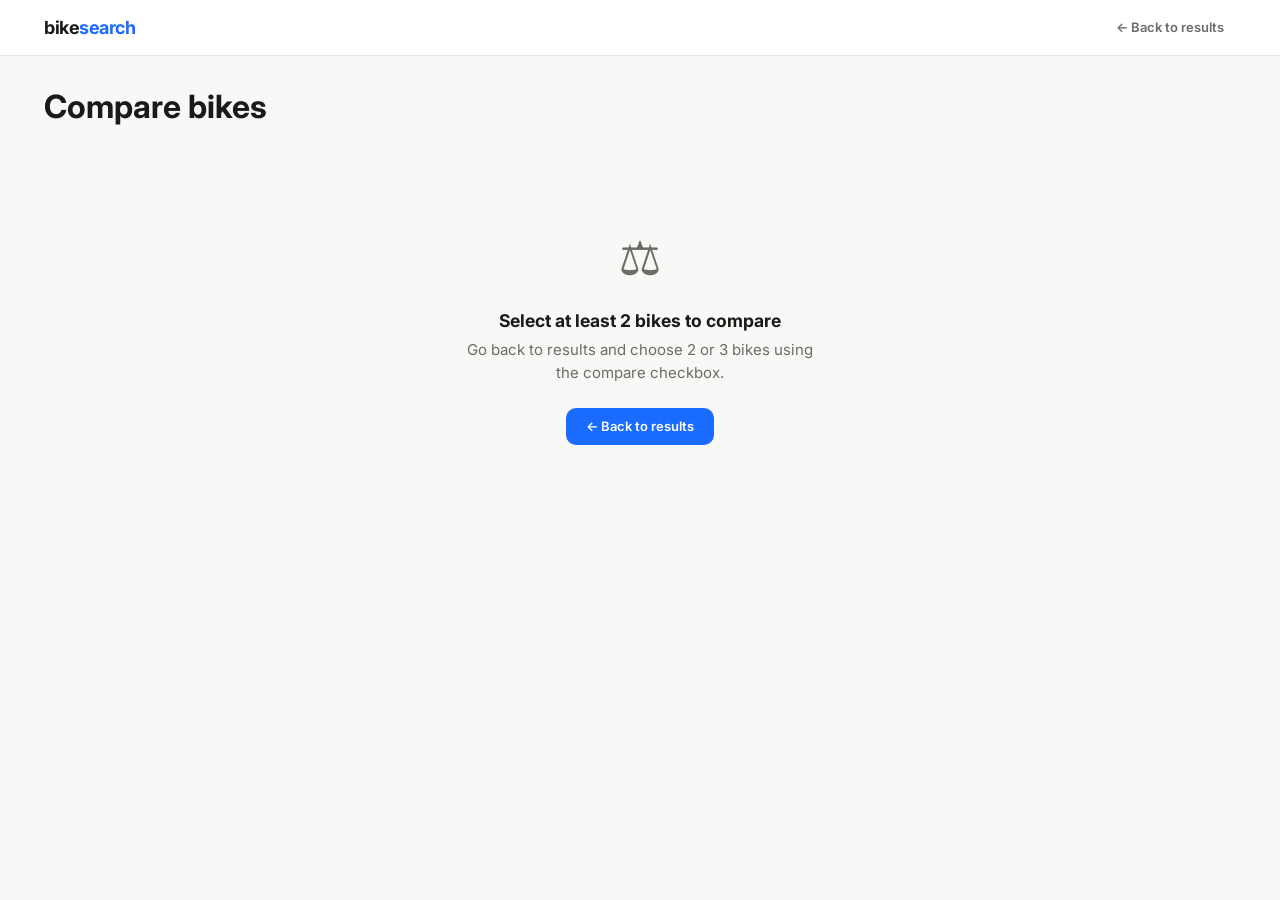
==== compare.html @ 5f413443 "Build first site version: wizard, results, comparator, size recommender - index.html: 4-step guided " ====
<!DOCTYPE html>
<html lang="en">
<head>
  <meta charset="UTF-8">
  <meta name="viewport" content="width=device-width, initial-scale=1">
  <title>Compare Bikes — Bike Search</title>
  <link rel="preconnect" href="https://fonts.googleapis.com">
  <link rel="preconnect" href="https://fonts.gstatic.com" crossorigin>
  <link href="https://fonts.googleapis.com/css2?family=Inter:wght@400;500;600;700&display=swap" rel="stylesheet">
  <link rel="stylesheet" href="css/base.css">
  <link rel="stylesheet" href="css/components.css">
  <link rel="stylesheet" href="css/pages/compare.css">
</head>
<body>

  <nav class="topnav">
    <div class="container">
      <a class="topnav__logo" href="index.html">bike<span>search</span></a>
      <a href="results.html" class="btn btn-ghost text-sm">← Back to results</a>
    </div>
  </nav>

  <main class="compare-page">
    <div class="container">
      <h1 class="compare-heading">Compare bikes</h1>
      <div id="compare-root" class="compare-root"></div>
    </div>
  </main>

  <div id="toast" role="alert" aria-live="polite"></div>

  <script src="config.js" onerror="console.warn('config.js not found')"></script>
  <script type="module">
    import { initComparePage } from './js/comparator.js';
    initComparePage();
  </script>
</body>
</html>
---- css/base.css ----
/* ─── Reset ──────────────────────────────────────────────────────────────── */
*, *::before, *::after { box-sizing: border-box; margin: 0; padding: 0; }
img, svg { display: block; max-width: 100%; }
button { cursor: pointer; font: inherit; border: none; background: none; }
a { color: inherit; text-decoration: none; }
ul, ol { list-style: none; }
dialog { border: none; padding: 0; }

/* ─── Design tokens ──────────────────────────────────────────────────────── */
:root {
  /* Colours */
  --c-bg:        #f8f8f6;
  --c-surface:   #ffffff;
  --c-border:    #e4e4e0;
  --c-text:      #1a1a18;
  --c-muted:     #6b6b67;
  --c-accent:    #1a6bff;
  --c-accent-dk: #0d52cc;
  --c-road:      #1a6bff;
  --c-gravel:    #2e9e6b;
  --c-mtb:       #d46b00;
  --c-danger:    #d43030;
  --c-warning:   #e8a020;
  --c-success:   #2e9e6b;

  /* Spacing */
  --sp-1: 4px;
  --sp-2: 8px;
  --sp-3: 12px;
  --sp-4: 16px;
  --sp-5: 20px;
  --sp-6: 24px;
  --sp-8: 32px;
  --sp-10: 40px;
  --sp-12: 48px;
  --sp-16: 64px;

  /* Typography */
  --font: 'Inter', system-ui, -apple-system, sans-serif;
  --fs-xs:  11px;
  --fs-sm:  13px;
  --fs-md:  15px;
  --fs-lg:  18px;
  --fs-xl:  24px;
  --fs-2xl: 32px;
  --fs-3xl: 48px;
  --fw-normal: 400;
  --fw-medium: 500;
  --fw-semibold: 600;
  --fw-bold: 700;
  --lh-tight: 1.2;
  --lh-base:  1.5;

  /* Radius */
  --r-sm:   6px;
  --r-md:   10px;
  --r-lg:   16px;
  --r-full: 999px;

  /* Shadow */
  --shadow-sm: 0 1px 3px rgba(0,0,0,.08), 0 1px 2px rgba(0,0,0,.06);
  --shadow-md: 0 4px 12px rgba(0,0,0,.10), 0 2px 4px rgba(0,0,0,.06);
  --shadow-lg: 0 12px 32px rgba(0,0,0,.12), 0 4px 8px rgba(0,0,0,.06);

  /* Transitions */
  --t-fast: 120ms ease;
  --t-base: 200ms ease;
}

/* ─── Base styles ────────────────────────────────────────────────────────── */
html { font-size: 16px; scroll-behavior: smooth; }

body {
  font-family: var(--font);
  font-size: var(--fs-md);
  line-height: var(--lh-base);
  color: var(--c-text);
  background: var(--c-bg);
  -webkit-font-smoothing: antialiased;
}

h1, h2, h3, h4 {
  line-height: var(--lh-tight);
  font-weight: var(--fw-bold);
}

/* ─── Layout helpers ─────────────────────────────────────────────────────── */
.container {
  width: 100%;
  max-width: 1240px;
  margin: 0 auto;
  padding: 0 var(--sp-6);
}

/* ─── Topnav ─────────────────────────────────────────────────────────────── */
.topnav {
  position: sticky;
  top: 0;
  z-index: 100;
  background: var(--c-surface);
  border-bottom: 1px solid var(--c-border);
  height: 56px;
  display: flex;
  align-items: center;
}
.topnav .container {
  display: flex;
  align-items: center;
  justify-content: space-between;
  gap: var(--sp-4);
}
.topnav__logo {
  font-size: var(--fs-lg);
  font-weight: var(--fw-bold);
  letter-spacing: -.5px;
  color: var(--c-text);
}
.topnav__logo span { color: var(--c-accent); }

/* ─── Utility classes ────────────────────────────────────────────────────── */
.sr-only {
  position: absolute; width: 1px; height: 1px;
  padding: 0; margin: -1px; overflow: hidden;
  clip: rect(0,0,0,0); white-space: nowrap; border: 0;
}
.text-muted { color: var(--c-muted); }
.text-sm    { font-size: var(--fs-sm); }

/* ─── Toast ──────────────────────────────────────────────────────────────── */
#toast {
  position: fixed;
  bottom: var(--sp-8);
  left: 50%;
  transform: translateX(-50%) translateY(20px);
  background: var(--c-text);
  color: #fff;
  font-size: var(--fs-sm);
  font-weight: var(--fw-medium);
  padding: var(--sp-3) var(--sp-5);
  border-radius: var(--r-full);
  opacity: 0;
  transition: opacity var(--t-base), transform var(--t-base);
  pointer-events: none;
  z-index: 9999;
  white-space: nowrap;
}
#toast.show {
  opacity: 1;
  transform: translateX(-50%) translateY(0);
}

/* ─── Skeleton loader ────────────────────────────────────────────────────── */
@keyframes shimmer {
  0%   { background-position: -400px 0; }
  100% { background-position:  400px 0; }
}
.skeleton {
  border-radius: var(--r-md);
  background: linear-gradient(90deg, #ebebeb 25%, #f5f5f5 50%, #ebebeb 75%);
  background-size: 800px 100%;
  animation: shimmer 1.4s infinite;
}
---- css/components.css ----
/* ─── Buttons ────────────────────────────────────────────────────────────── */
.btn {
  display: inline-flex;
  align-items: center;
  justify-content: center;
  gap: var(--sp-2);
  padding: var(--sp-3) var(--sp-5);
  border-radius: var(--r-md);
  font-size: var(--fs-sm);
  font-weight: var(--fw-semibold);
  transition: background var(--t-fast), color var(--t-fast), border-color var(--t-fast);
  white-space: nowrap;
  line-height: 1;
}
.btn:disabled { opacity: .45; cursor: not-allowed; }

.btn-primary {
  background: var(--c-accent);
  color: #fff;
}
.btn-primary:hover:not(:disabled) { background: var(--c-accent-dk); }

.btn-secondary {
  background: var(--c-surface);
  color: var(--c-text);
  border: 1.5px solid var(--c-border);
}
.btn-secondary:hover:not(:disabled) { border-color: #bbb; background: var(--c-bg); }

.btn-ghost {
  color: var(--c-muted);
  padding: var(--sp-2) var(--sp-3);
}
.btn-ghost:hover { color: var(--c-text); background: var(--c-bg); border-radius: var(--r-sm); }

.btn-lg {
  padding: var(--sp-4) var(--sp-8);
  font-size: var(--fs-md);
  border-radius: var(--r-lg);
}

/* ─── Chip (multi-select filter) ─────────────────────────────────────────── */
.chip {
  display: inline-flex;
  align-items: center;
  gap: var(--sp-1);
  padding: var(--sp-1) var(--sp-3);
  border-radius: var(--r-full);
  font-size: var(--fs-sm);
  font-weight: var(--fw-medium);
  border: 1.5px solid var(--c-border);
  background: var(--c-surface);
  color: var(--c-muted);
  cursor: pointer;
  transition: all var(--t-fast);
  user-select: none;
}
.chip:hover { border-color: var(--c-accent); color: var(--c-accent); }
.chip.active {
  background: var(--c-accent);
  border-color: var(--c-accent);
  color: #fff;
}

/* ─── Badge ──────────────────────────────────────────────────────────────── */
.badge {
  display: inline-block;
  padding: 2px 8px;
  border-radius: var(--r-full);
  font-size: var(--fs-xs);
  font-weight: var(--fw-semibold);
  text-transform: uppercase;
  letter-spacing: .5px;
}
.badge-road   { background: #deeaff; color: var(--c-road); }
.badge-gravel { background: #d3f0e4; color: var(--c-gravel); }
.badge-mtb    { background: #fde8cc; color: var(--c-mtb); }

/* ─── Bike card ──────────────────────────────────────────────────────────── */
.bike-card {
  background: var(--c-surface);
  border: 1px solid var(--c-border);
  border-radius: var(--r-lg);
  overflow: hidden;
  transition: box-shadow var(--t-base), transform var(--t-base);
  display: flex;
  flex-direction: column;
  cursor: pointer;
}
.bike-card:hover {
  box-shadow: var(--shadow-md);
  transform: translateY(-2px);
}
.bike-card__image-wrap {
  position: relative;
  aspect-ratio: 16/9;
  background: #f0f0ee;
  overflow: hidden;
}
.bike-card__image-wrap img {
  width: 100%; height: 100%;
  object-fit: cover;
  transition: transform var(--t-base);
}
.bike-card:hover .bike-card__image-wrap img { transform: scale(1.03); }
.bike-card__img-placeholder {
  width: 100%; height: 100%;
  display: flex;
  align-items: center;
  justify-content: center;
  color: #ccc;
}
.bike-card__compare {
  position: absolute;
  top: var(--sp-3);
  right: var(--sp-3);
  width: 28px; height: 28px;
  border-radius: var(--r-sm);
  border: 1.5px solid var(--c-border);
  background: rgba(255,255,255,.9);
  display: flex; align-items: center; justify-content: center;
  cursor: pointer;
  transition: all var(--t-fast);
  -webkit-appearance: none;
  appearance: none;
}
.bike-card__compare:hover, .bike-card__compare:checked { border-color: var(--c-accent); }
.bike-card__compare:checked { background: var(--c-accent); }
.bike-card__compare:checked::after {
  content: '';
  width: 10px; height: 10px;
  background: url("data:image/svg+xml,%3Csvg xmlns='http://www.w3.org/2000/svg' viewBox='0 0 10 10'%3E%3Cpath d='M1.5 5.5L4 8l4.5-6' stroke='white' stroke-width='1.5' fill='none' stroke-linecap='round'/%3E%3C/svg%3E") center/contain no-repeat;
}
.bike-card__badge {
  position: absolute;
  top: var(--sp-3);
  left: var(--sp-3);
}
.bike-card__body {
  padding: var(--sp-4);
  display: flex;
  flex-direction: column;
  gap: var(--sp-2);
  flex: 1;
}
.bike-card__brand { font-size: var(--fs-xs); color: var(--c-muted); font-weight: var(--fw-medium); text-transform: uppercase; letter-spacing: .5px; }
.bike-card__model {
  font-size: var(--fs-md);
  font-weight: var(--fw-semibold);
  line-height: 1.3;
  display: -webkit-box;
  -webkit-line-clamp: 2;
  -webkit-box-orient: vertical;
  overflow: hidden;
}
.bike-card__specs {
  display: flex;
  gap: var(--sp-4);
  font-size: var(--fs-sm);
  color: var(--c-muted);
  margin-top: auto;
  padding-top: var(--sp-3);
  border-top: 1px solid var(--c-border);
}
.bike-card__spec { display: flex; flex-direction: column; gap: 2px; }
.bike-card__spec-label { font-size: var(--fs-xs); text-transform: uppercase; letter-spacing: .4px; }
.bike-card__spec-value { font-weight: var(--fw-semibold); color: var(--c-text); }
.bike-card__price {
  font-size: var(--fs-lg);
  font-weight: var(--fw-bold);
  color: var(--c-text);
}

/* ─── Filter panel ───────────────────────────────────────────────────────── */
.filter-group { margin-bottom: var(--sp-6); }
.filter-group__label {
  display: flex;
  align-items: center;
  gap: var(--sp-2);
  font-size: var(--fs-sm);
  font-weight: var(--fw-semibold);
  margin-bottom: var(--sp-3);
  color: var(--c-text);
}
.filter-group__chips { display: flex; flex-wrap: wrap; gap: var(--sp-2); }

.tooltip-icon {
  width: 16px; height: 16px;
  border-radius: 50%;
  border: 1px solid var(--c-muted);
  color: var(--c-muted);
  font-size: 10px;
  font-weight: var(--fw-bold);
  display: inline-flex; align-items: center; justify-content: center;
  cursor: help;
  position: relative;
  flex-shrink: 0;
}
.tooltip-icon::after {
  content: attr(data-tip);
  position: absolute;
  bottom: calc(100% + 6px);
  left: 50%;
  transform: translateX(-50%);
  background: var(--c-text);
  color: #fff;
  font-size: var(--fs-xs);
  font-weight: var(--fw-normal);
  padding: var(--sp-2) var(--sp-3);
  border-radius: var(--r-sm);
  white-space: nowrap;
  max-width: 220px;
  white-space: normal;
  text-align: center;
  width: max-content;
  max-width: 200px;
  pointer-events: none;
  opacity: 0;
  transition: opacity var(--t-fast);
  z-index: 50;
  line-height: 1.4;
}
.tooltip-icon:hover::after { opacity: 1; }

/* Range slider */
.range-wrap { padding: var(--sp-2) 0; }
.range-labels { display: flex; justify-content: space-between; font-size: var(--fs-sm); color: var(--c-muted); margin-top: var(--sp-2); }
input[type=range] {
  -webkit-appearance: none;
  width: 100%;
  height: 4px;
  border-radius: 2px;
  background: var(--c-border);
  outline: none;
}
input[type=range]::-webkit-slider-thumb {
  -webkit-appearance: none;
  width: 18px; height: 18px;
  border-radius: 50%;
  background: var(--c-accent);
  cursor: pointer;
  border: 2px solid #fff;
  box-shadow: var(--shadow-sm);
}

/* Select */
.filter-select {
  width: 100%;
  padding: var(--sp-2) var(--sp-3);
  border: 1.5px solid var(--c-border);
  border-radius: var(--r-sm);
  font: inherit;
  font-size: var(--fs-sm);
  color: var(--c-text);
  background: var(--c-surface);
  cursor: pointer;
}
.filter-select:focus { outline: 2px solid var(--c-accent); outline-offset: 1px; }

/* Active filters bar */
.active-filters {
  display: flex;
  flex-wrap: wrap;
  align-items: center;
  gap: var(--sp-2);
  padding: var(--sp-3) 0;
}
.active-filter-tag {
  display: inline-flex;
  align-items: center;
  gap: var(--sp-1);
  padding: var(--sp-1) var(--sp-3);
  background: #deeaff;
  color: var(--c-accent-dk);
  border-radius: var(--r-full);
  font-size: var(--fs-xs);
  font-weight: var(--fw-medium);
}
.active-filter-tag button {
  width: 14px; height: 14px;
  border-radius: 50%;
  display: flex; align-items: center; justify-content: center;
  color: var(--c-accent-dk);
  font-size: 12px;
  line-height: 1;
}
.active-filter-tag button:hover { background: rgba(26,107,255,.15); }

/* ─── Comparator tray ────────────────────────────────────────────────────── */
.compare-tray {
  position: fixed;
  bottom: 0;
  left: 0;
  right: 0;
  background: var(--c-surface);
  border-top: 1px solid var(--c-border);
  box-shadow: 0 -4px 20px rgba(0,0,0,.10);
  z-index: 200;
  padding: var(--sp-3) var(--sp-6);
  display: flex;
  align-items: center;
  justify-content: space-between;
  gap: var(--sp-4);
  transform: translateY(100%);
  transition: transform var(--t-base);
}
.compare-tray.visible { transform: translateY(0); }
.compare-tray__bikes { display: flex; gap: var(--sp-3); align-items: center; }
.compare-tray__thumb {
  position: relative;
  width: 60px; height: 40px;
  border-radius: var(--r-sm);
  overflow: hidden;
  border: 1px solid var(--c-border);
  background: #f0f0ee;
  flex-shrink: 0;
}
.compare-tray__thumb img { width: 100%; height: 100%; object-fit: cover; }
.compare-tray__thumb-remove {
  position: absolute;
  top: -4px; right: -4px;
  width: 16px; height: 16px;
  border-radius: 50%;
  background: var(--c-danger);
  color: #fff;
  font-size: 10px;
  display: flex; align-items: center; justify-content: center;
}
.compare-tray__slot {
  width: 60px; height: 40px;
  border: 1.5px dashed var(--c-border);
  border-radius: var(--r-sm);
  display: flex; align-items: center; justify-content: center;
  color: var(--c-muted);
  font-size: var(--fs-xs);
  flex-shrink: 0;
}

/* ─── Dialog / modal ─────────────────────────────────────────────────────── */
dialog::backdrop { background: rgba(0,0,0,.45); }
.modal {
  border-radius: var(--r-lg);
  box-shadow: var(--shadow-lg);
  width: min(680px, calc(100vw - 32px));
  max-height: calc(100vh - 64px);
  overflow-y: auto;
}
.modal__header {
  display: flex;
  align-items: flex-start;
  justify-content: space-between;
  padding: var(--sp-6);
  border-bottom: 1px solid var(--c-border);
  position: sticky;
  top: 0;
  background: var(--c-surface);
  z-index: 1;
}
.modal__close {
  width: 32px; height: 32px;
  border-radius: var(--r-sm);
  display: flex; align-items: center; justify-content: center;
  color: var(--c-muted);
  font-size: 20px;
}
.modal__close:hover { background: var(--c-bg); color: var(--c-text); }
.modal__body { padding: var(--sp-6); }

/* ─── Empty state ────────────────────────────────────────────────────────── */
.empty-state {
  text-align: center;
  padding: var(--sp-16) var(--sp-6);
  color: var(--c-muted);
}
.empty-state__icon { font-size: 48px; margin-bottom: var(--sp-4); }
.empty-state h3 { color: var(--c-text); margin-bottom: var(--sp-2); }
.empty-state p { margin-bottom: var(--sp-6); max-width: 360px; margin-left: auto; margin-right: auto; }
---- css/pages/compare.css ----
/* ─── Page ───────────────────────────────────────────────────────────────── */
.compare-page { padding: var(--sp-8) 0 var(--sp-16); }
.compare-heading { font-size: var(--fs-2xl); margin-bottom: var(--sp-8); }
.compare-root { min-height: 200px; }

/* ─── Table wrapper (horizontal scroll on mobile) ────────────────────────── */
.compare-table-wrap { overflow-x: auto; }

/* ─── Compare table ──────────────────────────────────────────────────────── */
.compare-table {
  width: 100%;
  border-collapse: collapse;
  font-size: var(--fs-sm);
  min-width: 520px;
}

.compare-table__label-col { width: 160px; min-width: 120px; }
.compare-table__bike-col  { min-width: 200px; }

/* Label cells */
.compare-table__label {
  padding: var(--sp-3) var(--sp-4) var(--sp-3) 0;
  color: var(--c-muted);
  font-weight: var(--fw-medium);
  vertical-align: top;
  border-bottom: 1px solid var(--c-border);
  white-space: nowrap;
}

/* Value cells */
.compare-table__cell {
  padding: var(--sp-3) var(--sp-4);
  border-bottom: 1px solid var(--c-border);
  vertical-align: top;
}

/* First row = photos, no border above */
.compare-table tbody tr:first-child .compare-table__cell,
.compare-table tbody tr:first-child .compare-table__label { border-top: none; }

/* Highlight differing rows */
.row-differs .compare-table__cell { background: #fffbf0; }
.row-same    .compare-table__cell { color: var(--c-muted); }

/* Remove column button */
.compare-col-remove {
  display: block;
  margin: 0 auto var(--sp-3);
  width: 24px; height: 24px;
  border-radius: 50%;
  background: var(--c-bg);
  border: 1px solid var(--c-border);
  color: var(--c-muted);
  font-size: 14px;
  display: flex; align-items: center; justify-content: center;
}
.compare-col-remove:hover { background: #ffe0e0; border-color: var(--c-danger); color: var(--c-danger); }

/* Alert */
.alert-warning {
  background: #fde8cc;
  color: #7a3a00;
  padding: var(--sp-3) var(--sp-5);
  border-radius: var(--r-md);
  font-size: var(--fs-sm);
  margin-bottom: var(--sp-5);
}
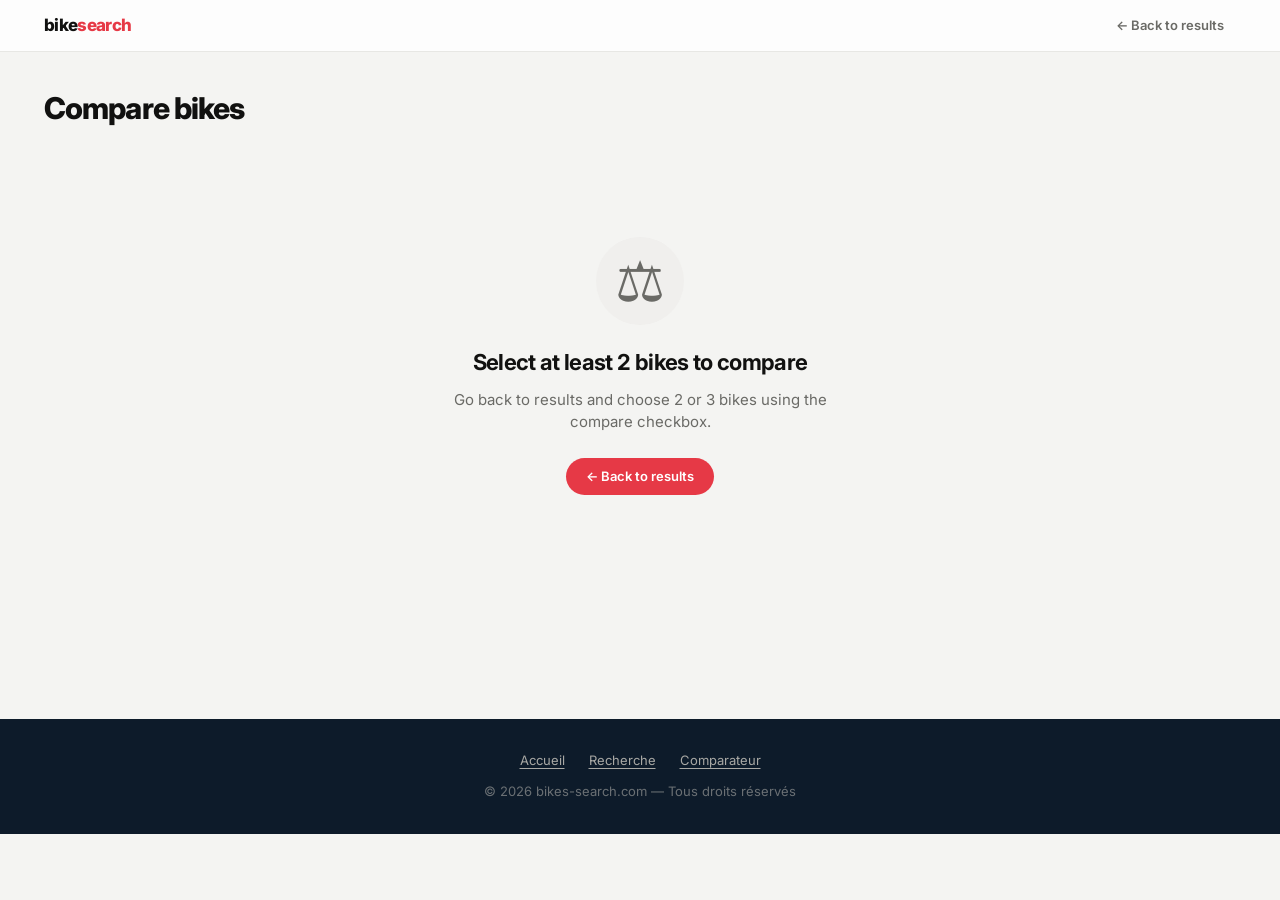
==== commit 8fe8e0fe: "Add site footer to all pages Co-Authored-By: Claude Sonnet 4.6 <noreply@anthropic.com>" ====
--- a/compare.html
+++ b/compare.html
@@ -29,7 +29,17 @@
 
   <div id="toast" role="alert" aria-live="polite"></div>
 
-  <script src="config.js" onerror="console.warn('config.js not found')"></script>
+  <footer class="site-footer">
+    <div class="site-footer__inner">
+      <nav class="site-footer__links">
+        <a href="index.html">Accueil</a>
+        <a href="results.html">Recherche</a>
+        <a href="compare.html">Comparateur</a>
+      </nav>
+      <p class="site-footer__copy">&copy; 2026 bikes-search.com &mdash; Tous droits r&eacute;serv&eacute;s</p>
+    </div>
+  </footer>
+
   <script type="module">
     import { initComparePage } from './js/comparator.js';
     initComparePage();
--- a/css/base.css
+++ b/css/base.css
@@ -8,63 +8,100 @@
 
 /* ─── Design tokens ──────────────────────────────────────────────────────── */
 :root {
-  /* Colours */
-  --c-bg:        #f8f8f6;
-  --c-surface:   #ffffff;
-  --c-border:    #e4e4e0;
-  --c-text:      #1a1a18;
-  --c-muted:     #6b6b67;
-  --c-accent:    #1a6bff;
-  --c-accent-dk: #0d52cc;
-  --c-road:      #1a6bff;
-  --c-gravel:    #2e9e6b;
-  --c-mtb:       #d46b00;
-  --c-danger:    #d43030;
-  --c-warning:   #e8a020;
-  --c-success:   #2e9e6b;
-
-  /* Spacing */
-  --sp-1: 4px;
-  --sp-2: 8px;
-  --sp-3: 12px;
-  --sp-4: 16px;
-  --sp-5: 20px;
-  --sp-6: 24px;
-  --sp-8: 32px;
-  --sp-10: 40px;
-  --sp-12: 48px;
-  --sp-16: 64px;
-
-  /* Typography */
+  /* ── Colours ──────────────────────────────────────────────────────────── */
+  --c-bg:           #f4f4f2;
+  --c-surface:      #ffffff;
+  --c-surface-2:    #f0efed;
+  --c-border:       #e2e2de;
+  --c-border-strong:#c8c8c4;
+  --c-text:         #111110;
+  --c-text-2:       #3d3d3a;
+  --c-muted:        #6a6a66;
+  --c-muted-light:  #a8a8a4;
+
+  /* Accent — energetic red-coral */
+  --c-accent:       #e63946;
+  --c-accent-dk:    #c0272f;
+  --c-accent-bg:    #fdeced;
+
+  /* Dark surfaces */
+  --c-navy:         #0d1b2a;
+  --c-navy-2:       #172436;
+
+  /* Category colours */
+  --c-road:         #1a6bff;
+  --c-road-bg:      #deeaff;
+  --c-gravel:       #1f8c56;
+  --c-gravel-bg:    #d0f0e0;
+  --c-mtb:          #d45f00;
+  --c-mtb-bg:       #fde2c8;
+
+  /* Semantic */
+  --c-danger:       #d43030;
+  --c-warning:      #e8a020;
+  --c-success:      #1f8c56;
+
+  /* ── Typography ───────────────────────────────────────────────────────── */
   --font: 'Inter', system-ui, -apple-system, sans-serif;
+
   --fs-xs:  11px;
   --fs-sm:  13px;
   --fs-md:  15px;
   --fs-lg:  18px;
-  --fs-xl:  24px;
-  --fs-2xl: 32px;
+  --fs-xl:  22px;
+  --fs-2xl: 30px;
   --fs-3xl: 48px;
-  --fw-normal: 400;
-  --fw-medium: 500;
+  --fs-4xl: 64px;
+
+  --fw-normal:   400;
+  --fw-medium:   500;
   --fw-semibold: 600;
-  --fw-bold: 700;
-  --lh-tight: 1.2;
+  --fw-bold:     700;
+  --fw-black:    800;
+
+  --lh-tight: 1.1;
+  --lh-snug:  1.25;
   --lh-base:  1.5;
 
-  /* Radius */
+  --ls-tight: -0.03em;
+  --ls-wide:   0.06em;
+
+  /* ── Spacing ──────────────────────────────────────────────────────────── */
+  --sp-1:  4px;
+  --sp-2:  8px;
+  --sp-3:  12px;
+  --sp-4:  16px;
+  --sp-5:  20px;
+  --sp-6:  24px;
+  --sp-8:  32px;
+  --sp-10: 40px;
+  --sp-12: 48px;
+  --sp-16: 64px;
+  --sp-20: 80px;
+  --sp-24: 96px;
+
+  /* ── Border radius ────────────────────────────────────────────────────── */
+  --r-xs:   4px;
   --r-sm:   6px;
   --r-md:   10px;
   --r-lg:   16px;
+  --r-xl:   24px;
   --r-full: 999px;
 
-  /* Shadow */
-  --shadow-sm: 0 1px 3px rgba(0,0,0,.08), 0 1px 2px rgba(0,0,0,.06);
-  --shadow-md: 0 4px 12px rgba(0,0,0,.10), 0 2px 4px rgba(0,0,0,.06);
-  --shadow-lg: 0 12px 32px rgba(0,0,0,.12), 0 4px 8px rgba(0,0,0,.06);
-
-  /* Transitions */
-  --t-fast: 120ms ease;
-  --t-base: 200ms ease;
+  /* ── Shadows ──────────────────────────────────────────────────────────── */
+  --shadow-xs:         0 1px 2px rgba(0,0,0,.06);
+  --shadow-sm:         0 2px 6px rgba(0,0,0,.07), 0 1px 2px rgba(0,0,0,.05);
+  --shadow-md:         0 6px 20px rgba(0,0,0,.10), 0 2px 6px rgba(0,0,0,.06);
+  --shadow-lg:         0 16px 48px rgba(0,0,0,.14), 0 4px 12px rgba(0,0,0,.08);
+  --shadow-xl:         0 24px 64px rgba(0,0,0,.18), 0 8px 24px rgba(0,0,0,.10);
+  --shadow-card-hover: 0 12px 32px rgba(0,0,0,.13), 0 3px 8px rgba(0,0,0,.07);
+  --shadow-tray:       0 -6px 32px rgba(0,0,0,.12), 0 -1px 4px rgba(0,0,0,.06);
+
+  /* ── Transitions ──────────────────────────────────────────────────────── */
+  --t-fast:   110ms ease;
+  --t-base:   190ms ease;
+  --t-slow:   320ms ease;
+  --t-spring: 400ms cubic-bezier(.4,0,.2,1);
 }
 
 /* ─── Base styles ────────────────────────────────────────────────────────── */
@@ -77,11 +114,13 @@
   color: var(--c-text);
   background: var(--c-bg);
   -webkit-font-smoothing: antialiased;
+  -moz-osx-font-smoothing: grayscale;
 }
 
 h1, h2, h3, h4 {
-  line-height: var(--lh-tight);
+  line-height: var(--lh-snug);
   font-weight: var(--fw-bold);
+  letter-spacing: var(--ls-tight);
 }
 
 /* ─── Layout helpers ─────────────────────────────────────────────────────── */
@@ -97,24 +136,32 @@
   position: sticky;
   top: 0;
   z-index: 100;
-  background: var(--c-surface);
-  border-bottom: 1px solid var(--c-border);
-  height: 56px;
+  /* Frosted glass */
+  background: rgba(255, 255, 255, .82);
+  backdrop-filter: blur(16px) saturate(180%);
+  -webkit-backdrop-filter: blur(16px) saturate(180%);
+  border-bottom: 1px solid rgba(226, 226, 222, .80);
+  height: 52px;
   display: flex;
   align-items: center;
 }
+
 .topnav .container {
   display: flex;
   align-items: center;
   justify-content: space-between;
   gap: var(--sp-4);
 }
+
 .topnav__logo {
-  font-size: var(--fs-lg);
-  font-weight: var(--fw-bold);
-  letter-spacing: -.5px;
+  font-size: 17px;
+  font-weight: var(--fw-black);
+  letter-spacing: -0.04em;
   color: var(--c-text);
-}
+  line-height: 1;
+  flex-shrink: 0;
+}
+
 .topnav__logo span { color: var(--c-accent); }
 
 /* ─── Utility classes ────────────────────────────────────────────────────── */
@@ -123,8 +170,15 @@
   padding: 0; margin: -1px; overflow: hidden;
   clip: rect(0,0,0,0); white-space: nowrap; border: 0;
 }
+
 .text-muted { color: var(--c-muted); }
 .text-sm    { font-size: var(--fs-sm); }
+
+/* ─── Focus styles ───────────────────────────────────────────────────────── */
+:focus-visible {
+  outline: 2.5px solid var(--c-accent);
+  outline-offset: 2px;
+}
 
 /* ─── Toast ──────────────────────────────────────────────────────────────── */
 #toast {
@@ -132,18 +186,20 @@
   bottom: var(--sp-8);
   left: 50%;
   transform: translateX(-50%) translateY(20px);
-  background: var(--c-text);
+  background: var(--c-navy);
   color: #fff;
   font-size: var(--fs-sm);
   font-weight: var(--fw-medium);
-  padding: var(--sp-3) var(--sp-5);
+  padding: var(--sp-3) var(--sp-6);
   border-radius: var(--r-full);
+  box-shadow: var(--shadow-md);
   opacity: 0;
   transition: opacity var(--t-base), transform var(--t-base);
   pointer-events: none;
   z-index: 9999;
   white-space: nowrap;
 }
+
 #toast.show {
   opacity: 1;
   transform: translateX(-50%) translateY(0);
@@ -151,12 +207,28 @@
 
 /* ─── Skeleton loader ────────────────────────────────────────────────────── */
 @keyframes shimmer {
-  0%   { background-position: -400px 0; }
-  100% { background-position:  400px 0; }
-}
+  0%   { background-position: -600px 0; }
+  100% { background-position:  600px 0; }
+}
+
 .skeleton {
   border-radius: var(--r-md);
-  background: linear-gradient(90deg, #ebebeb 25%, #f5f5f5 50%, #ebebeb 75%);
-  background-size: 800px 100%;
-  animation: shimmer 1.4s infinite;
-}
+  background: linear-gradient(
+    90deg,
+    var(--c-surface-2) 25%,
+    #e8e8e5 50%,
+    var(--c-surface-2) 75%
+  );
+  background-size: 600px 100%;
+  animation: shimmer 1.5s ease-in-out infinite;
+}
+
+/* ─── Reduced motion ─────────────────────────────────────────────────────── */
+@media (prefers-reduced-motion: reduce) {
+  *, *::before, *::after {
+    animation-duration: .01ms !important;
+    animation-iteration-count: 1 !important;
+    transition-duration: .01ms !important;
+  }
+  html { scroll-behavior: auto; }
+}
--- a/css/components.css
+++ b/css/components.css
@@ -1,4 +1,4 @@
-/* ─── Buttons ────────────────────────────────────────────────────────────── */
+/* ─── Buttons ─────────────────────────────────────────────────────────────── */
 .btn {
   display: inline-flex;
   align-items: center;
@@ -8,38 +8,63 @@
   border-radius: var(--r-md);
   font-size: var(--fs-sm);
   font-weight: var(--fw-semibold);
-  transition: background var(--t-fast), color var(--t-fast), border-color var(--t-fast);
+  line-height: 1;
   white-space: nowrap;
-  line-height: 1;
-}
-.btn:disabled { opacity: .45; cursor: not-allowed; }
-
+  transition:
+    background var(--t-fast),
+    color var(--t-fast),
+    border-color var(--t-fast),
+    box-shadow var(--t-fast),
+    transform var(--t-fast);
+}
+
+.btn:disabled { opacity: .4; cursor: not-allowed; }
+.btn:not(:disabled):active { transform: translateY(0) !important; }
+
+/* Primary — pill-shaped, accent red */
 .btn-primary {
   background: var(--c-accent);
   color: #fff;
-}
-.btn-primary:hover:not(:disabled) { background: var(--c-accent-dk); }
-
+  border-radius: var(--r-full);
+}
+.btn-primary:hover:not(:disabled) {
+  background: var(--c-accent-dk);
+  transform: translateY(-1px);
+  box-shadow: var(--shadow-sm);
+}
+
+/* Secondary — bordered, rectangular */
 .btn-secondary {
   background: var(--c-surface);
   color: var(--c-text);
   border: 1.5px solid var(--c-border);
 }
-.btn-secondary:hover:not(:disabled) { border-color: #bbb; background: var(--c-bg); }
-
+.btn-secondary:hover:not(:disabled) {
+  border-color: var(--c-border-strong);
+  background: var(--c-surface-2);
+}
+
+/* Ghost — minimal, for navigation-level actions */
 .btn-ghost {
   color: var(--c-muted);
   padding: var(--sp-2) var(--sp-3);
 }
-.btn-ghost:hover { color: var(--c-text); background: var(--c-bg); border-radius: var(--r-sm); }
-
+.btn-ghost:hover:not(:disabled) {
+  color: var(--c-text);
+  background: var(--c-surface-2);
+  border-radius: var(--r-sm);
+}
+
+/* Large size modifier */
 .btn-lg {
   padding: var(--sp-4) var(--sp-8);
   font-size: var(--fs-md);
-  border-radius: var(--r-lg);
-}
-
-/* ─── Chip (multi-select filter) ─────────────────────────────────────────── */
+}
+
+/* btn-primary + btn-lg stays pill */
+.btn-primary.btn-lg { border-radius: var(--r-full); }
+
+/* ─── Chip (multi-select filter) ──────────────────────────────────────────── */
 .chip {
   display: inline-flex;
   align-items: center;
@@ -52,142 +77,241 @@
   background: var(--c-surface);
   color: var(--c-muted);
   cursor: pointer;
-  transition: all var(--t-fast);
+  transition: background var(--t-fast), border-color var(--t-fast), color var(--t-fast), transform var(--t-fast);
   user-select: none;
 }
-.chip:hover { border-color: var(--c-accent); color: var(--c-accent); }
+.chip:hover {
+  border-color: var(--c-accent);
+  color: var(--c-accent);
+  background: var(--c-accent-bg);
+}
+.chip:active { transform: scale(.97); }
+
 .chip.active {
   background: var(--c-accent);
   border-color: var(--c-accent);
   color: #fff;
-}
-
-/* ─── Badge ──────────────────────────────────────────────────────────────── */
+  font-weight: var(--fw-semibold);
+}
+.chip.active:hover {
+  background: var(--c-accent-dk);
+  border-color: var(--c-accent-dk);
+  color: #fff;
+}
+
+/* ─── Badge ───────────────────────────────────────────────────────────────── */
 .badge {
   display: inline-block;
-  padding: 2px 8px;
+  padding: 3px 8px;
   border-radius: var(--r-full);
   font-size: var(--fs-xs);
   font-weight: var(--fw-semibold);
   text-transform: uppercase;
-  letter-spacing: .5px;
-}
-.badge-road   { background: #deeaff; color: var(--c-road); }
-.badge-gravel { background: #d3f0e4; color: var(--c-gravel); }
-.badge-mtb    { background: #fde8cc; color: var(--c-mtb); }
-
-/* ─── Bike card ──────────────────────────────────────────────────────────── */
+  letter-spacing: var(--ls-wide);
+  line-height: 1.4;
+}
+.badge-road   { background: var(--c-road-bg);   color: var(--c-road); }
+.badge-gravel { background: var(--c-gravel-bg); color: var(--c-gravel); }
+.badge-mtb    { background: var(--c-mtb-bg);    color: var(--c-mtb); }
+
+/* ─── Bike card ───────────────────────────────────────────────────────────── */
 .bike-card {
   background: var(--c-surface);
   border: 1px solid var(--c-border);
+  /* Default 3px left border — overridden by category selectors below */
+  border-left: 3px solid var(--c-border);
   border-radius: var(--r-lg);
   overflow: hidden;
-  transition: box-shadow var(--t-base), transform var(--t-base);
   display: flex;
   flex-direction: column;
   cursor: pointer;
-}
-.bike-card:hover {
-  box-shadow: var(--shadow-md);
-  transform: translateY(-2px);
-}
+  transition:
+    box-shadow var(--t-base),
+    transform var(--t-base),
+    border-color var(--t-base);
+}
+
+/* Category left-border accent — uses :has() to detect badge class */
+.bike-card:has(.badge-road)   { border-left-color: var(--c-road); }
+.bike-card:has(.badge-gravel) { border-left-color: var(--c-gravel); }
+.bike-card:has(.badge-mtb)    { border-left-color: var(--c-mtb); }
+
+@media (prefers-reduced-motion: no-preference) {
+  .bike-card:hover {
+    box-shadow: var(--shadow-card-hover);
+    transform: translateY(-4px);
+  }
+}
+/* Shadow always applies, even without motion */
+.bike-card:hover { box-shadow: var(--shadow-card-hover); }
+
+/* Image area */
 .bike-card__image-wrap {
   position: relative;
-  aspect-ratio: 16/9;
-  background: #f0f0ee;
+  aspect-ratio: 3/2;
+  background: var(--c-surface-2);
   overflow: hidden;
-}
+  flex-shrink: 0;
+}
+
 .bike-card__image-wrap img {
   width: 100%; height: 100%;
   object-fit: cover;
   transition: transform var(--t-base);
 }
-.bike-card:hover .bike-card__image-wrap img { transform: scale(1.03); }
+
+@media (prefers-reduced-motion: no-preference) {
+  .bike-card:hover .bike-card__image-wrap img { transform: scale(1.05); }
+}
+
 .bike-card__img-placeholder {
   width: 100%; height: 100%;
   display: flex;
   align-items: center;
   justify-content: center;
-  color: #ccc;
-}
+  font-size: 40px;
+  color: var(--c-muted-light);
+  background: var(--c-surface-2);
+}
+
+/* Compare checkbox — top-right of image */
 .bike-card__compare {
   position: absolute;
   top: var(--sp-3);
   right: var(--sp-3);
   width: 28px; height: 28px;
   border-radius: var(--r-sm);
-  border: 1.5px solid var(--c-border);
-  background: rgba(255,255,255,.9);
+  border: 1.5px solid rgba(255,255,255,.85);
+  background: rgba(255,255,255,.90);
+  box-shadow: var(--shadow-xs);
   display: flex; align-items: center; justify-content: center;
   cursor: pointer;
-  transition: all var(--t-fast);
+  transition: background var(--t-fast), border-color var(--t-fast);
   -webkit-appearance: none;
   appearance: none;
-}
-.bike-card__compare:hover, .bike-card__compare:checked { border-color: var(--c-accent); }
-.bike-card__compare:checked { background: var(--c-accent); }
+  flex-shrink: 0;
+}
+
+.bike-card__compare:hover {
+  border-color: var(--c-accent);
+  background: rgba(255,255,255,.98);
+}
+
+.bike-card__compare:checked {
+  background: var(--c-accent);
+  border-color: var(--c-accent);
+}
+
 .bike-card__compare:checked::after {
   content: '';
-  width: 10px; height: 10px;
-  background: url("data:image/svg+xml,%3Csvg xmlns='http://www.w3.org/2000/svg' viewBox='0 0 10 10'%3E%3Cpath d='M1.5 5.5L4 8l4.5-6' stroke='white' stroke-width='1.5' fill='none' stroke-linecap='round'/%3E%3C/svg%3E") center/contain no-repeat;
-}
+  display: block;
+  width: 11px; height: 11px;
+  background: url("data:image/svg+xml,%3Csvg xmlns='http://www.w3.org/2000/svg' viewBox='0 0 11 11'%3E%3Cpath d='M1.5 6L4 8.5 9.5 2' stroke='white' stroke-width='1.8' fill='none' stroke-linecap='round' stroke-linejoin='round'/%3E%3C/svg%3E") center/contain no-repeat;
+}
+
+/* Category badge overlay */
 .bike-card__badge {
   position: absolute;
   top: var(--sp-3);
   left: var(--sp-3);
 }
+
+/* Card body */
 .bike-card__body {
-  padding: var(--sp-4);
+  padding: var(--sp-5);
   display: flex;
   flex-direction: column;
-  gap: var(--sp-2);
+  gap: var(--sp-3);
   flex: 1;
 }
-.bike-card__brand { font-size: var(--fs-xs); color: var(--c-muted); font-weight: var(--fw-medium); text-transform: uppercase; letter-spacing: .5px; }
+
+.bike-card__brand {
+  font-size: var(--fs-xs);
+  font-weight: var(--fw-medium);
+  color: var(--c-muted);
+  text-transform: uppercase;
+  letter-spacing: 0.08em;
+  line-height: 1;
+}
+
 .bike-card__model {
   font-size: var(--fs-md);
-  font-weight: var(--fw-semibold);
+  font-weight: var(--fw-bold);
+  letter-spacing: -0.01em;
   line-height: 1.3;
+  color: var(--c-text);
   display: -webkit-box;
   -webkit-line-clamp: 2;
   -webkit-box-orient: vertical;
   overflow: hidden;
 }
+
+.bike-card__price {
+  font-size: var(--fs-xl);
+  font-weight: var(--fw-black);
+  letter-spacing: -0.02em;
+  color: var(--c-accent);
+  line-height: 1;
+}
+
+/* Specs bar at card bottom */
 .bike-card__specs {
   display: flex;
-  gap: var(--sp-4);
-  font-size: var(--fs-sm);
-  color: var(--c-muted);
+  gap: var(--sp-5);
   margin-top: auto;
-  padding-top: var(--sp-3);
+  padding-top: var(--sp-4);
   border-top: 1px solid var(--c-border);
 }
-.bike-card__spec { display: flex; flex-direction: column; gap: 2px; }
-.bike-card__spec-label { font-size: var(--fs-xs); text-transform: uppercase; letter-spacing: .4px; }
-.bike-card__spec-value { font-weight: var(--fw-semibold); color: var(--c-text); }
-.bike-card__price {
-  font-size: var(--fs-lg);
-  font-weight: var(--fw-bold);
-  color: var(--c-text);
-}
-
-/* ─── Filter panel ───────────────────────────────────────────────────────── */
-.filter-group { margin-bottom: var(--sp-6); }
-.filter-group__label {
-  display: flex;
-  align-items: center;
-  gap: var(--sp-2);
+
+.bike-card__spec {
+  display: flex;
+  flex-direction: column;
+  gap: 3px;
+}
+
+.bike-card__spec-label {
+  font-size: var(--fs-xs);
+  text-transform: uppercase;
+  letter-spacing: 0.05em;
+  color: var(--c-muted);
+}
+
+.bike-card__spec-value {
   font-size: var(--fs-sm);
   font-weight: var(--fw-semibold);
+  color: var(--c-text);
+}
+
+/* ─── Filter panel ────────────────────────────────────────────────────────── */
+.filter-group {
+  margin-bottom: var(--sp-6);
+  padding-bottom: var(--sp-6);
+  border-bottom: 1px solid var(--c-border);
+}
+.filter-group:last-child {
+  border-bottom: none;
+  margin-bottom: 0;
+}
+
+.filter-group__label {
+  display: flex;
+  align-items: center;
+  gap: var(--sp-2);
+  font-size: var(--fs-xs);
+  font-weight: var(--fw-semibold);
+  text-transform: uppercase;
+  letter-spacing: 0.07em;
+  color: var(--c-muted);
   margin-bottom: var(--sp-3);
-  color: var(--c-text);
-}
+}
+
 .filter-group__chips { display: flex; flex-wrap: wrap; gap: var(--sp-2); }
 
+/* Tooltip */
 .tooltip-icon {
   width: 16px; height: 16px;
   border-radius: 50%;
-  border: 1px solid var(--c-muted);
+  border: 1px solid var(--c-border-strong);
   color: var(--c-muted);
   font-size: 10px;
   font-weight: var(--fw-bold);
@@ -195,21 +319,21 @@
   cursor: help;
   position: relative;
   flex-shrink: 0;
-}
+  font-style: normal;
+}
+
 .tooltip-icon::after {
   content: attr(data-tip);
   position: absolute;
-  bottom: calc(100% + 6px);
+  bottom: calc(100% + 8px);
   left: 50%;
   transform: translateX(-50%);
-  background: var(--c-text);
+  background: var(--c-navy);
   color: #fff;
   font-size: var(--fs-xs);
   font-weight: var(--fw-normal);
   padding: var(--sp-2) var(--sp-3);
   border-radius: var(--r-sm);
-  white-space: nowrap;
-  max-width: 220px;
   white-space: normal;
   text-align: center;
   width: max-content;
@@ -219,27 +343,53 @@
   transition: opacity var(--t-fast);
   z-index: 50;
   line-height: 1.4;
+  letter-spacing: 0;
+  text-transform: none;
 }
 .tooltip-icon:hover::after { opacity: 1; }
 
 /* Range slider */
 .range-wrap { padding: var(--sp-2) 0; }
-.range-labels { display: flex; justify-content: space-between; font-size: var(--fs-sm); color: var(--c-muted); margin-top: var(--sp-2); }
+.range-labels {
+  display: flex;
+  justify-content: space-between;
+  font-size: var(--fs-sm);
+  color: var(--c-muted);
+  margin-top: var(--sp-2);
+}
+
 input[type=range] {
   -webkit-appearance: none;
   width: 100%;
-  height: 4px;
-  border-radius: 2px;
+  height: 5px;
+  border-radius: 3px;
   background: var(--c-border);
   outline: none;
-}
+  cursor: pointer;
+}
+
 input[type=range]::-webkit-slider-thumb {
   -webkit-appearance: none;
-  width: 18px; height: 18px;
+  width: 20px; height: 20px;
   border-radius: 50%;
   background: var(--c-accent);
   cursor: pointer;
-  border: 2px solid #fff;
+  border: 3px solid #fff;
+  box-shadow: var(--shadow-sm);
+  transition: transform var(--t-fast), box-shadow var(--t-fast);
+}
+
+input[type=range]::-webkit-slider-thumb:hover {
+  transform: scale(1.15);
+  box-shadow: var(--shadow-md);
+}
+
+input[type=range]::-moz-range-thumb {
+  width: 20px; height: 20px;
+  border-radius: 50%;
+  background: var(--c-accent);
+  cursor: pointer;
+  border: 3px solid #fff;
   box-shadow: var(--shadow-sm);
 }
 
@@ -254,10 +404,21 @@
   color: var(--c-text);
   background: var(--c-surface);
   cursor: pointer;
-}
-.filter-select:focus { outline: 2px solid var(--c-accent); outline-offset: 1px; }
-
-/* Active filters bar */
+  transition: border-color var(--t-fast), box-shadow var(--t-fast);
+  appearance: none;
+  background-image: url("data:image/svg+xml,%3Csvg xmlns='http://www.w3.org/2000/svg' width='12' height='12' viewBox='0 0 12 12'%3E%3Cpath d='M2 4l4 4 4-4' stroke='%236a6a66' stroke-width='1.5' fill='none' stroke-linecap='round' stroke-linejoin='round'/%3E%3C/svg%3E");
+  background-repeat: no-repeat;
+  background-position: right var(--sp-3) center;
+  padding-right: var(--sp-8);
+}
+
+.filter-select:focus {
+  outline: none;
+  border-color: var(--c-accent);
+  box-shadow: 0 0 0 3px rgba(230, 57, 70, .12);
+}
+
+/* Active filter tags bar */
 .active-filters {
   display: flex;
   flex-wrap: wrap;
@@ -265,17 +426,20 @@
   gap: var(--sp-2);
   padding: var(--sp-3) 0;
 }
+
 .active-filter-tag {
   display: inline-flex;
   align-items: center;
   gap: var(--sp-1);
   padding: var(--sp-1) var(--sp-3);
-  background: #deeaff;
+  background: var(--c-accent-bg);
   color: var(--c-accent-dk);
   border-radius: var(--r-full);
   font-size: var(--fs-xs);
   font-weight: var(--fw-medium);
-}
+  border: 1px solid rgba(230, 57, 70, .15);
+}
+
 .active-filter-tag button {
   width: 14px; height: 14px;
   border-radius: 50%;
@@ -283,18 +447,21 @@
   color: var(--c-accent-dk);
   font-size: 12px;
   line-height: 1;
-}
-.active-filter-tag button:hover { background: rgba(26,107,255,.15); }
-
-/* ─── Comparator tray ────────────────────────────────────────────────────── */
+  transition: background var(--t-fast);
+}
+.active-filter-tag button:hover {
+  background: rgba(196, 39, 47, .18);
+}
+
+/* ─── Comparator tray ─────────────────────────────────────────────────────── */
 .compare-tray {
   position: fixed;
   bottom: 0;
   left: 0;
   right: 0;
-  background: var(--c-surface);
-  border-top: 1px solid var(--c-border);
-  box-shadow: 0 -4px 20px rgba(0,0,0,.10);
+  background: var(--c-navy);
+  border-top: 1px solid rgba(255,255,255,.08);
+  box-shadow: var(--shadow-tray);
   z-index: 200;
   padding: var(--sp-3) var(--sp-6);
   display: flex;
@@ -302,76 +469,180 @@
   justify-content: space-between;
   gap: var(--sp-4);
   transform: translateY(100%);
-  transition: transform var(--t-base);
-}
+  transition: transform var(--t-spring);
+}
+
 .compare-tray.visible { transform: translateY(0); }
-.compare-tray__bikes { display: flex; gap: var(--sp-3); align-items: center; }
+
+.compare-tray__bikes {
+  display: flex;
+  gap: var(--sp-3);
+  align-items: center;
+}
+
 .compare-tray__thumb {
   position: relative;
   width: 60px; height: 40px;
   border-radius: var(--r-sm);
   overflow: hidden;
-  border: 1px solid var(--c-border);
-  background: #f0f0ee;
+  border: 1px solid rgba(255,255,255,.15);
+  background: rgba(255,255,255,.08);
   flex-shrink: 0;
 }
-.compare-tray__thumb img { width: 100%; height: 100%; object-fit: cover; }
+
+.compare-tray__thumb img {
+  width: 100%; height: 100%;
+  object-fit: cover;
+}
+
 .compare-tray__thumb-remove {
   position: absolute;
   top: -4px; right: -4px;
-  width: 16px; height: 16px;
+  width: 18px; height: 18px;
   border-radius: 50%;
   background: var(--c-danger);
   color: #fff;
-  font-size: 10px;
+  font-size: 11px;
   display: flex; align-items: center; justify-content: center;
-}
+  box-shadow: var(--shadow-xs);
+  transition: background var(--t-fast), transform var(--t-fast);
+}
+.compare-tray__thumb-remove:hover {
+  background: #a82020;
+  transform: scale(1.1);
+}
+
 .compare-tray__slot {
   width: 60px; height: 40px;
-  border: 1.5px dashed var(--c-border);
+  border: 1.5px dashed rgba(255,255,255,.25);
   border-radius: var(--r-sm);
   display: flex; align-items: center; justify-content: center;
-  color: var(--c-muted);
+  color: rgba(255,255,255,.35);
   font-size: var(--fs-xs);
   flex-shrink: 0;
 }
 
-/* ─── Dialog / modal ─────────────────────────────────────────────────────── */
-dialog::backdrop { background: rgba(0,0,0,.45); }
+/* ─── Dialog / modal ──────────────────────────────────────────────────────── */
+dialog::backdrop {
+  background: rgba(13, 27, 42, .55);
+  backdrop-filter: blur(4px);
+}
+
 .modal {
   border-radius: var(--r-lg);
-  box-shadow: var(--shadow-lg);
+  box-shadow: var(--shadow-xl);
   width: min(680px, calc(100vw - 32px));
   max-height: calc(100vh - 64px);
   overflow-y: auto;
-}
+  background: var(--c-surface);
+}
+
 .modal__header {
   display: flex;
   align-items: flex-start;
   justify-content: space-between;
-  padding: var(--sp-6);
+  padding: var(--sp-5) var(--sp-6);
   border-bottom: 1px solid var(--c-border);
   position: sticky;
   top: 0;
   background: var(--c-surface);
   z-index: 1;
 }
+
+.modal__header h3 {
+  font-size: var(--fs-lg);
+  font-weight: var(--fw-bold);
+  letter-spacing: var(--ls-tight);
+  line-height: var(--lh-snug);
+}
+
 .modal__close {
   width: 32px; height: 32px;
   border-radius: var(--r-sm);
   display: flex; align-items: center; justify-content: center;
   color: var(--c-muted);
-  font-size: 20px;
-}
-.modal__close:hover { background: var(--c-bg); color: var(--c-text); }
+  font-size: 18px;
+  flex-shrink: 0;
+  transition: background var(--t-fast), color var(--t-fast);
+}
+.modal__close:hover {
+  background: var(--c-surface-2);
+  color: var(--c-text);
+}
+
 .modal__body { padding: var(--sp-6); }
 
-/* ─── Empty state ────────────────────────────────────────────────────────── */
+/* ─── Empty state ─────────────────────────────────────────────────────────── */
 .empty-state {
   text-align: center;
-  padding: var(--sp-16) var(--sp-6);
-  color: var(--c-muted);
-}
-.empty-state__icon { font-size: 48px; margin-bottom: var(--sp-4); }
-.empty-state h3 { color: var(--c-text); margin-bottom: var(--sp-2); }
-.empty-state p { margin-bottom: var(--sp-6); max-width: 360px; margin-left: auto; margin-right: auto; }
+  padding: var(--sp-20) var(--sp-6);
+  color: var(--c-muted);
+}
+
+.empty-state__icon {
+  font-size: 56px;
+  width: 88px; height: 88px;
+  border-radius: 50%;
+  background: var(--c-surface-2);
+  display: flex;
+  align-items: center;
+  justify-content: center;
+  margin: 0 auto var(--sp-6);
+}
+
+.empty-state h3 {
+  font-size: var(--fs-xl);
+  font-weight: var(--fw-bold);
+  color: var(--c-text);
+  margin-bottom: var(--sp-3);
+  letter-spacing: var(--ls-tight);
+}
+
+.empty-state p {
+  font-size: var(--fs-md);
+  color: var(--c-muted);
+  margin-bottom: var(--sp-6);
+  max-width: 380px;
+  margin-left: auto;
+  margin-right: auto;
+  line-height: var(--lh-base);
+}
+
+/* ─── Footer ─────────────────────────────────────────────────────────────── */
+.site-footer {
+  background: var(--c-navy);
+  color: var(--c-muted-light);
+  font-size: var(--fs-sm);
+  margin-top: var(--sp-16);
+  padding: var(--sp-8) var(--sp-6);
+  text-align: center;
+}
+
+.site-footer a {
+  color: var(--c-muted-light);
+  text-decoration: underline;
+  text-underline-offset: 3px;
+}
+
+.site-footer a:hover {
+  color: #fff;
+}
+
+.site-footer__inner {
+  max-width: 960px;
+  margin: 0 auto;
+  display: flex;
+  flex-direction: column;
+  gap: var(--sp-3);
+}
+
+.site-footer__links {
+  display: flex;
+  justify-content: center;
+  gap: var(--sp-6);
+  flex-wrap: wrap;
+}
+
+.site-footer__copy {
+  opacity: 0.6;
+}
--- a/css/pages/compare.css
+++ b/css/pages/compare.css
@@ -1,67 +1,206 @@
-/* ─── Page ───────────────────────────────────────────────────────────────── */
-.compare-page { padding: var(--sp-8) 0 var(--sp-16); }
-.compare-heading { font-size: var(--fs-2xl); margin-bottom: var(--sp-8); }
-.compare-root { min-height: 200px; }
-
-/* ─── Table wrapper (horizontal scroll on mobile) ────────────────────────── */
-.compare-table-wrap { overflow-x: auto; }
-
-/* ─── Compare table ──────────────────────────────────────────────────────── */
+/* ─── Page wrapper ───────────────────────────────────────────────────────── */
+.compare-page {
+  padding: var(--sp-10) 0 var(--sp-20);
+}
+
+.compare-heading {
+  font-size: var(--fs-2xl);
+  font-weight: var(--fw-black);
+  letter-spacing: -0.03em;
+  margin-bottom: var(--sp-8);
+  color: var(--c-text);
+  line-height: var(--lh-tight);
+}
+
+.compare-root {
+  min-height: 200px;
+}
+
+/* ─── Table wrapper — horizontal scroll on mobile ────────────────────────── */
+.compare-table-wrap {
+  overflow-x: auto;
+  border-radius: var(--r-lg);
+  border: 1px solid var(--c-border);
+  /* Clip the table border-radius and shadow */
+  box-shadow: var(--shadow-sm);
+  background: var(--c-surface);
+  /* Custom scrollbar */
+  scrollbar-width: thin;
+  scrollbar-color: var(--c-border) transparent;
+}
+
+.compare-table-wrap::-webkit-scrollbar { height: 5px; }
+.compare-table-wrap::-webkit-scrollbar-track { background: transparent; }
+.compare-table-wrap::-webkit-scrollbar-thumb {
+  background: var(--c-border-strong);
+  border-radius: 3px;
+}
+
+/* ─── Table ──────────────────────────────────────────────────────────────── */
 .compare-table {
   width: 100%;
   border-collapse: collapse;
   font-size: var(--fs-sm);
-  min-width: 520px;
-}
-
-.compare-table__label-col { width: 160px; min-width: 120px; }
-.compare-table__bike-col  { min-width: 200px; }
-
-/* Label cells */
+  min-width: 560px;
+}
+
+/* ─── Column widths ──────────────────────────────────────────────────────── */
+.compare-table__label-col {
+  width: 180px;
+  min-width: 140px;
+}
+
+.compare-table__bike-col {
+  min-width: 200px;
+}
+
+/* ─── Label cells ────────────────────────────────────────────────────────── */
 .compare-table__label {
-  padding: var(--sp-3) var(--sp-4) var(--sp-3) 0;
+  padding: var(--sp-4) var(--sp-5) var(--sp-4) var(--sp-5);
   color: var(--c-muted);
-  font-weight: var(--fw-medium);
-  vertical-align: top;
+  font-size: var(--fs-xs);
+  font-weight: var(--fw-semibold);
+  text-transform: uppercase;
+  letter-spacing: 0.06em;
+  vertical-align: middle;
   border-bottom: 1px solid var(--c-border);
   white-space: nowrap;
-}
-
-/* Value cells */
+  /* Sticky so labels remain visible on horizontal scroll */
+  position: sticky;
+  left: 0;
+  background: var(--c-surface);
+  z-index: 2;
+}
+
+/* When the row has a differs highlight, the sticky label also gets it */
+.row-differs .compare-table__label {
+  background: rgba(230, 57, 70, .04);
+}
+
+.row-same .compare-table__label {
+  background: var(--c-surface);
+}
+
+/* ─── Value cells ────────────────────────────────────────────────────────── */
 .compare-table__cell {
-  padding: var(--sp-3) var(--sp-4);
+  padding: var(--sp-4) var(--sp-5);
   border-bottom: 1px solid var(--c-border);
+  vertical-align: middle;
+  background: var(--c-surface);
+  transition: background var(--t-fast);
+}
+
+/* Alternating row shading — applied on even tbody rows */
+.compare-table tbody tr:nth-child(even) .compare-table__cell {
+  background: var(--c-surface-2);
+}
+
+/* ─── First row (photos) — no top border ─────────────────────────────────── */
+.compare-table thead tr th,
+.compare-table tbody tr:first-child .compare-table__cell,
+.compare-table tbody tr:first-child .compare-table__label {
+  border-top: none;
+}
+
+/* Photo row image */
+.compare-table tbody tr:first-child .compare-table__cell {
+  padding: var(--sp-4) var(--sp-4) var(--sp-3);
   vertical-align: top;
 }
 
-/* First row = photos, no border above */
-.compare-table tbody tr:first-child .compare-table__cell,
-.compare-table tbody tr:first-child .compare-table__label { border-top: none; }
-
-/* Highlight differing rows */
-.row-differs .compare-table__cell { background: #fffbf0; }
-.row-same    .compare-table__cell { color: var(--c-muted); }
-
-/* Remove column button */
+/* ─── Row states ─────────────────────────────────────────────────────────── */
+
+/* Differing values — very subtle red tint, draws the eye */
+.row-differs .compare-table__cell {
+  background: rgba(230, 57, 70, .06) !important;
+}
+
+/* Same values — fade out to reduce visual noise */
+.row-same .compare-table__cell {
+  color: var(--c-muted-light);
+  background: var(--c-surface) !important;
+}
+
+/* Row hover highlight — helps readability when scanning across columns */
+.compare-table tbody tr:hover .compare-table__cell,
+.compare-table tbody tr:hover .compare-table__label {
+  background: var(--c-surface-2) !important;
+}
+.compare-table tbody tr:hover .compare-table__label {
+  background: var(--c-surface-2) !important;
+}
+
+/* ─── Thead header row ───────────────────────────────────────────────────── */
+.compare-table thead th {
+  padding: var(--sp-4) var(--sp-5);
+  border-bottom: 2px solid var(--c-border);
+  background: var(--c-surface);
+  vertical-align: bottom;
+}
+
+.compare-table thead th:first-child {
+  /* Label column sticky header */
+  position: sticky;
+  left: 0;
+  z-index: 3;
+}
+
+/* ─── Remove column button ───────────────────────────────────────────────── */
 .compare-col-remove {
-  display: block;
+  display: flex;
+  align-items: center;
+  justify-content: center;
   margin: 0 auto var(--sp-3);
-  width: 24px; height: 24px;
+  width: 26px; height: 26px;
   border-radius: 50%;
-  background: var(--c-bg);
+  background: var(--c-surface-2);
   border: 1px solid var(--c-border);
   color: var(--c-muted);
   font-size: 14px;
-  display: flex; align-items: center; justify-content: center;
-}
-.compare-col-remove:hover { background: #ffe0e0; border-color: var(--c-danger); color: var(--c-danger); }
-
-/* Alert */
+  line-height: 1;
+  transition:
+    background var(--t-fast),
+    border-color var(--t-fast),
+    color var(--t-fast),
+    transform var(--t-fast);
+}
+
+.compare-col-remove:hover {
+  background: rgba(212, 48, 48, .10);
+  border-color: var(--c-danger);
+  color: var(--c-danger);
+  transform: scale(1.08);
+}
+
+/* ─── Alert banner ───────────────────────────────────────────────────────── */
 .alert-warning {
-  background: #fde8cc;
-  color: #7a3a00;
+  background: rgba(232, 160, 32, .10);
+  border-left: 3px solid var(--c-warning);
+  color: var(--c-text-2);
   padding: var(--sp-3) var(--sp-5);
-  border-radius: var(--r-md);
+  border-radius: var(--r-sm);
   font-size: var(--fs-sm);
+  line-height: var(--lh-base);
   margin-bottom: var(--sp-5);
 }
+
+/* ─── CTA row ────────────────────────────────────────────────────────────── */
+.compare-table tbody tr:last-child .compare-table__cell {
+  border-bottom: none;
+  padding: var(--sp-5);
+}
+
+/* ─── Mobile responsiveness notes ───────────────────────────────────────────
+   The .compare-table-wrap handles horizontal scroll.
+   The .compare-table__label sticky positioning ensures the label column
+   remains readable as the user scrolls right on small screens.
+   min-width: 560px on the table forces the horizontal scroll to activate
+   rather than allowing the columns to become unreadably narrow.
+──────────────────────────────────────────────────────────────────────────── */
+
+@media (max-width: 600px) {
+  .compare-page { padding: var(--sp-6) 0 var(--sp-16); }
+  .compare-heading { font-size: var(--fs-xl); margin-bottom: var(--sp-6); }
+  .compare-table { min-width: 480px; }
+  .compare-table__label-col { width: 120px; min-width: 100px; }
+}
